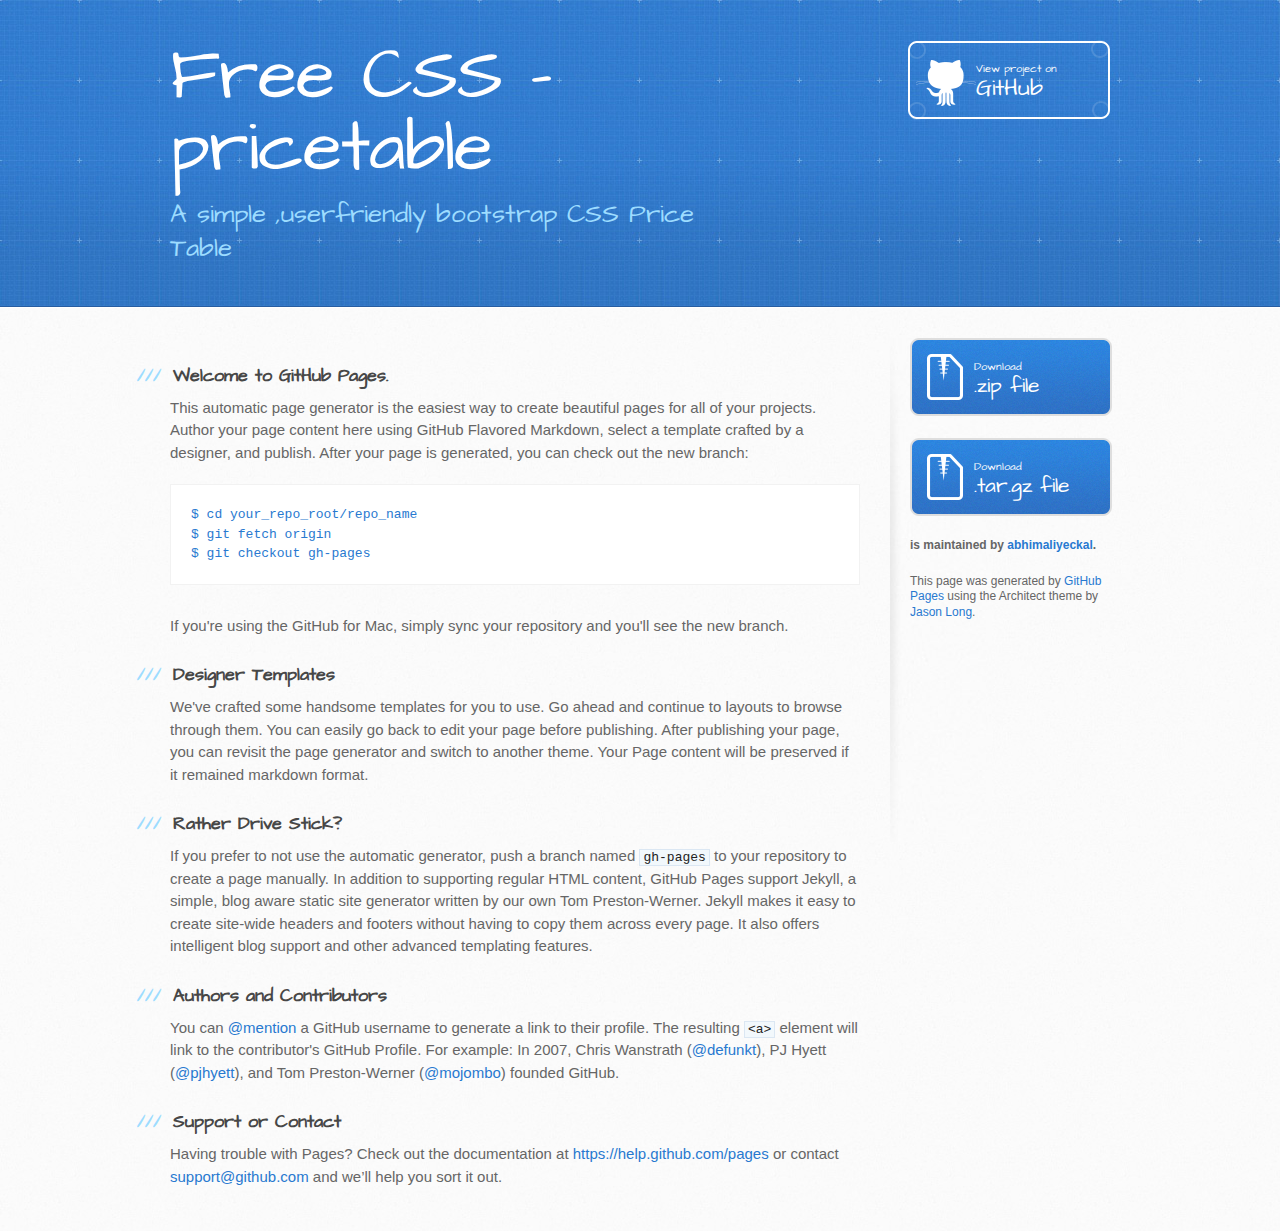
==== index.html @ 6429865c "Create gh-pages branch via GitHub" ====
<!DOCTYPE html>
<html>
  <head>
    <meta charset='utf-8'>
    <meta http-equiv="X-UA-Compatible" content="chrome=1">
    <meta name="viewport" content="width=device-width, initial-scale=1, maximum-scale=1">
    <link href='https://fonts.googleapis.com/css?family=Architects+Daughter' rel='stylesheet' type='text/css'>
    <link rel="stylesheet" type="text/css" href="stylesheets/stylesheet.css" media="screen">
    <link rel="stylesheet" type="text/css" href="stylesheets/pygment_trac.css" media="screen">
    <link rel="stylesheet" type="text/css" href="stylesheets/print.css" media="print">

    <!--[if lt IE 9]>
    <script src="//html5shiv.googlecode.com/svn/trunk/html5.js"></script>
    <![endif]-->

    <title>Free CSS -pricetable by abhimaliyeckal</title>
  </head>

  <body>
    <header>
      <div class="inner">
        <h1>Free CSS -pricetable</h1>
        <h2>A simple ,userfriendly bootstrap CSS Price Table</h2>
        <a href="https://github.com/abhimaliyeckal/css-pricetable" class="button"><small>View project on</small> GitHub</a>
      </div>
    </header>

    <div id="content-wrapper">
      <div class="inner clearfix">
        <section id="main-content">
          <h3>
<a id="welcome-to-github-pages" class="anchor" href="#welcome-to-github-pages" aria-hidden="true"><span class="octicon octicon-link"></span></a>Welcome to GitHub Pages.</h3>

<p>This automatic page generator is the easiest way to create beautiful pages for all of your projects. Author your page content here using GitHub Flavored Markdown, select a template crafted by a designer, and publish. After your page is generated, you can check out the new branch:</p>

<pre><code>$ cd your_repo_root/repo_name
$ git fetch origin
$ git checkout gh-pages
</code></pre>

<p>If you're using the GitHub for Mac, simply sync your repository and you'll see the new branch.</p>

<h3>
<a id="designer-templates" class="anchor" href="#designer-templates" aria-hidden="true"><span class="octicon octicon-link"></span></a>Designer Templates</h3>

<p>We've crafted some handsome templates for you to use. Go ahead and continue to layouts to browse through them. You can easily go back to edit your page before publishing. After publishing your page, you can revisit the page generator and switch to another theme. Your Page content will be preserved if it remained markdown format.</p>

<h3>
<a id="rather-drive-stick" class="anchor" href="#rather-drive-stick" aria-hidden="true"><span class="octicon octicon-link"></span></a>Rather Drive Stick?</h3>

<p>If you prefer to not use the automatic generator, push a branch named <code>gh-pages</code> to your repository to create a page manually. In addition to supporting regular HTML content, GitHub Pages support Jekyll, a simple, blog aware static site generator written by our own Tom Preston-Werner. Jekyll makes it easy to create site-wide headers and footers without having to copy them across every page. It also offers intelligent blog support and other advanced templating features.</p>

<h3>
<a id="authors-and-contributors" class="anchor" href="#authors-and-contributors" aria-hidden="true"><span class="octicon octicon-link"></span></a>Authors and Contributors</h3>

<p>You can <a href="https://github.com/blog/821" class="user-mention">@mention</a> a GitHub username to generate a link to their profile. The resulting <code>&lt;a&gt;</code> element will link to the contributor's GitHub Profile. For example: In 2007, Chris Wanstrath (<a href="https://github.com/defunkt" class="user-mention">@defunkt</a>), PJ Hyett (<a href="https://github.com/pjhyett" class="user-mention">@pjhyett</a>), and Tom Preston-Werner (<a href="https://github.com/mojombo" class="user-mention">@mojombo</a>) founded GitHub.</p>

<h3>
<a id="support-or-contact" class="anchor" href="#support-or-contact" aria-hidden="true"><span class="octicon octicon-link"></span></a>Support or Contact</h3>

<p>Having trouble with Pages? Check out the documentation at <a href="https://help.github.com/pages">https://help.github.com/pages</a> or contact <a href="mailto:support@github.com">support@github.com</a> and we’ll help you sort it out.</p>
        </section>

        <aside id="sidebar">
          <a href="https://github.com/abhimaliyeckal/css-pricetable/zipball/master" class="button">
            <small>Download</small>
            .zip file
          </a>
          <a href="https://github.com/abhimaliyeckal/css-pricetable/tarball/master" class="button">
            <small>Download</small>
            .tar.gz file
          </a>

          <p class="repo-owner"><a href="https://github.com/abhimaliyeckal/css-pricetable"></a> is maintained by <a href="https://github.com/abhimaliyeckal">abhimaliyeckal</a>.</p>

          <p>This page was generated by <a href="https://pages.github.com">GitHub Pages</a> using the Architect theme by <a href="https://twitter.com/jasonlong">Jason Long</a>.</p>
        </aside>
      </div>
    </div>

  
  </body>
</html>
---- stylesheets/stylesheet.css ----
/*! normalize.css v3.0.2 | MIT License | git.io/normalize */

/**
 * 1. Set default font family to sans-serif.
 * 2. Prevent iOS text size adjust after orientation change, without disabling
 *    user zoom.
 */

html {
  font-family: sans-serif; /* 1 */
  -webkit-text-size-adjust: 100%; /* 2 */
  -ms-text-size-adjust: 100%; /* 2 */
}

/**
 * Remove default margin.
 */

body {
  margin: 0;
}

/* HTML5 display definitions
   ========================================================================== */

/**
 * Correct `block` display not defined for any HTML5 element in IE 8/9.
 * Correct `block` display not defined for `details` or `summary` in IE 10/11
 * and Firefox.
 * Correct `block` display not defined for `main` in IE 11.
 */

article,
aside,
details,
figcaption,
figure,
footer,
header,
hgroup,
main,
menu,
nav,
section,
summary {
  display: block;
}

/**
 * 1. Correct `inline-block` display not defined in IE 8/9.
 * 2. Normalize vertical alignment of `progress` in Chrome, Firefox, and Opera.
 */

audio,
canvas,
progress,
video {
  display: inline-block; /* 1 */
  vertical-align: baseline; /* 2 */
}

/**
 * Prevent modern browsers from displaying `audio` without controls.
 * Remove excess height in iOS 5 devices.
 */

audio:not([controls]) {
  display: none;
  height: 0;
}

/**
 * Address `[hidden]` styling not present in IE 8/9/10.
 * Hide the `template` element in IE 8/9/11, Safari, and Firefox < 22.
 */

[hidden],
template {
  display: none;
}

/* Links
   ========================================================================== */

/**
 * Remove the gray background color from active links in IE 10.
 */

a {
  background-color: transparent;
}

/**
 * Improve readability when focused and also mouse hovered in all browsers.
 */

a:active,
a:hover {
  outline: 0;
}

/* Text-level semantics
   ========================================================================== */

/**
 * Address styling not present in IE 8/9/10/11, Safari, and Chrome.
 */

abbr[title] {
  border-bottom: 1px dotted;
}

/**
 * Address style set to `bolder` in Firefox 4+, Safari, and Chrome.
 */

b,
strong {
  font-weight: bold;
}

/**
 * Address styling not present in Safari and Chrome.
 */

dfn {
  font-style: italic;
}

/**
 * Address variable `h1` font-size and margin within `section` and `article`
 * contexts in Firefox 4+, Safari, and Chrome.
 */

h1 {
  margin: 0.67em 0;
  font-size: 2em;
}

/**
 * Address styling not present in IE 8/9.
 */

mark {
  color: #000;
  background: #ff0;
}

/**
 * Address inconsistent and variable font size in all browsers.
 */

small {
  font-size: 80%;
}

/**
 * Prevent `sub` and `sup` affecting `line-height` in all browsers.
 */

sub,
sup {
  position: relative;
  font-size: 75%;
  line-height: 0;
  vertical-align: baseline;
}

sup {
  top: -0.5em;
}

sub {
  bottom: -0.25em;
}

/* Embedded content
   ========================================================================== */

/**
 * Remove border when inside `a` element in IE 8/9/10.
 */

img {
  border: 0;
}

/**
 * Correct overflow not hidden in IE 9/10/11.
 */

svg:not(:root) {
  overflow: hidden;
}

/* Grouping content
   ========================================================================== */

/**
 * Address margin not present in IE 8/9 and Safari.
 */

figure {
  margin: 1em 40px;
}

/**
 * Address differences between Firefox and other browsers.
 */

hr {
  height: 0;
  -moz-box-sizing: content-box;
  box-sizing: content-box;
}

/**
 * Contain overflow in all browsers.
 */

pre {
  overflow: auto;
}

/**
 * Address odd `em`-unit font size rendering in all browsers.
 */

code,
kbd,
pre,
samp {
  font-family: monospace, monospace;
  font-size: 1em;
}

/* Forms
   ========================================================================== */

/**
 * Known limitation: by default, Chrome and Safari on OS X allow very limited
 * styling of `select`, unless a `border` property is set.
 */

/**
 * 1. Correct color not being inherited.
 *    Known issue: affects color of disabled elements.
 * 2. Correct font properties not being inherited.
 * 3. Address margins set differently in Firefox 4+, Safari, and Chrome.
 */

button,
input,
optgroup,
select,
textarea {
  margin: 0; /* 3 */
  font: inherit; /* 2 */
  color: inherit; /* 1 */
}

/**
 * Address `overflow` set to `hidden` in IE 8/9/10/11.
 */

button {
  overflow: visible;
}

/**
 * Address inconsistent `text-transform` inheritance for `button` and `select`.
 * All other form control elements do not inherit `text-transform` values.
 * Correct `button` style inheritance in Firefox, IE 8/9/10/11, and Opera.
 * Correct `select` style inheritance in Firefox.
 */

button,
select {
  text-transform: none;
}

/**
 * 1. Avoid the WebKit bug in Android 4.0.* where (2) destroys native `audio`
 *    and `video` controls.
 * 2. Correct inability to style clickable `input` types in iOS.
 * 3. Improve usability and consistency of cursor style between image-type
 *    `input` and others.
 */

button,
html input[type="button"], /* 1 */
input[type="reset"],
input[type="submit"] {
  -webkit-appearance: button; /* 2 */
  cursor: pointer; /* 3 */
}

/**
 * Re-set default cursor for disabled elements.
 */

button[disabled],
html input[disabled] {
  cursor: default;
}

/**
 * Remove inner padding and border in Firefox 4+.
 */

button::-moz-focus-inner,
input::-moz-focus-inner {
  padding: 0;
  border: 0;
}

/**
 * Address Firefox 4+ setting `line-height` on `input` using `!important` in
 * the UA stylesheet.
 */

input {
  line-height: normal;
}

/**
 * It's recommended that you don't attempt to style these elements.
 * Firefox's implementation doesn't respect box-sizing, padding, or width.
 *
 * 1. Address box sizing set to `content-box` in IE 8/9/10.
 * 2. Remove excess padding in IE 8/9/10.
 */

input[type="checkbox"],
input[type="radio"] {
  box-sizing: border-box; /* 1 */
  padding: 0; /* 2 */
}

/**
 * Fix the cursor style for Chrome's increment/decrement buttons. For certain
 * `font-size` values of the `input`, it causes the cursor style of the
 * decrement button to change from `default` to `text`.
 */

input[type="number"]::-webkit-inner-spin-button,
input[type="number"]::-webkit-outer-spin-button {
  height: auto;
}

/**
 * 1. Address `appearance` set to `searchfield` in Safari and Chrome.
 * 2. Address `box-sizing` set to `border-box` in Safari and Chrome
 *    (include `-moz` to future-proof).
 */

input[type="search"] {
  -webkit-box-sizing: content-box; /* 2 */
  -moz-box-sizing: content-box;
  box-sizing: content-box;
  -webkit-appearance: textfield; /* 1 */
}

/**
 * Remove inner padding and search cancel button in Safari and Chrome on OS X.
 * Safari (but not Chrome) clips the cancel button when the search input has
 * padding (and `textfield` appearance).
 */

input[type="search"]::-webkit-search-cancel-button,
input[type="search"]::-webkit-search-decoration {
  -webkit-appearance: none;
}

/**
 * Define consistent border, margin, and padding.
 */

fieldset {
  padding: 0.35em 0.625em 0.75em;
  margin: 0 2px;
  border: 1px solid #c0c0c0;
}

/**
 * 1. Correct `color` not being inherited in IE 8/9/10/11.
 * 2. Remove padding so people aren't caught out if they zero out fieldsets.
 */

legend {
  padding: 0; /* 2 */
  border: 0; /* 1 */
}

/**
 * Remove default vertical scrollbar in IE 8/9/10/11.
 */

textarea {
  overflow: auto;
}

/**
 * Don't inherit the `font-weight` (applied by a rule above).
 * NOTE: the default cannot safely be changed in Chrome and Safari on OS X.
 */

optgroup {
  font-weight: bold;
}

/* Tables
   ========================================================================== */

/**
 * Remove most spacing between table cells.
 */

table {
  border-spacing: 0;
  border-collapse: collapse;
}

td,
th {
  padding: 0;
}

/* LAYOUT STYLES */
body {
  font-family: 'Helvetica Neue', Helvetica, Arial, serif;
  font-size: 15px;
  font-weight: 400;
  line-height: 1.5;
  color: #666;
  background: #fafafa url(../images/body-bg.jpg) 0 0 repeat;
}

p {
  margin-top: 0;
}

a {
  color: #2879d0;
}
a:hover {
  color: #2268b2;
}

header {
  padding-top: 40px;
  padding-bottom: 40px;
  font-family: 'Architects Daughter', 'Helvetica Neue', Helvetica, Arial, serif;
  background: #2e7bcf url(../images/header-bg.jpg) 0 0 repeat-x;
  border-bottom: solid 1px #275da1;
}

header h1 {
  width: 540px;
  margin-top: 0;
  margin-bottom: 0.2em;
  font-size: 72px;
  font-weight: normal;
  line-height: 1;
  color: #fff;
  letter-spacing: -1px;
}

header h2 {
  width: 540px;
  margin-top: 0;
  margin-bottom: 0;
  font-size: 26px;
  font-weight: normal;
  line-height: 1.3;
  color: #9ddcff;
  letter-spacing: 0;
}

.inner {
  position: relative;
  width: 940px;
  margin: 0 auto;
}

#content-wrapper {
  padding-top: 30px;
  border-top: solid 1px #fff;
}

#main-content {
  float: left;
  width: 690px;
}

#main-content img {
  max-width: 100%;
}

aside#sidebar {
  float: right;
  width: 200px;
  min-height: 504px;
  padding-left: 20px;
  font-size: 12px;
  line-height: 1.3;
  background: transparent url(../images/sidebar-bg.jpg) 0 0 no-repeat;
}

aside#sidebar p.repo-owner,
aside#sidebar p.repo-owner a {
  font-weight: bold;
}

#downloads {
  margin-bottom: 40px;
}

a.button {
  width: 134px;
  height: 58px;
  padding-top: 22px;
  padding-left: 68px;
  font-family: 'Architects Daughter', 'Helvetica Neue', Helvetica, Arial, serif;
  font-size: 23px;
  line-height: 1.2;
  color: #fff;
}
a.button small {
  display: block;
  font-size: 11px;
}
header a.button {
  position: absolute;
  top: 0;
  right: 0;
  background: transparent url(../images/github-button.png) 0 0 no-repeat;
}
aside a.button {
  display: block;
  width: 138px;
  padding-left: 64px;
  margin-bottom: 20px;
  font-size: 21px;
  background: transparent url(../images/download-button.png) 0 0 no-repeat;
}

code, pre {
  margin-bottom: 30px;
  font-family: Monaco, "Bitstream Vera Sans Mono", "Lucida Console", Terminal, monospace;
  font-size: 13px;
  color: #222;
}

code {
  padding: 0 3px;
  background-color: #f2f8fc;
  border: solid 1px #dbe7f3;
}

pre {
  padding: 20px;
  overflow: auto;
  text-shadow: none;
  background: #fff;
  border: solid 1px #f2f2f2;
}
pre code {
  padding: 0;
  color: #2879d0;
  background-color: #fff;
  border: none;
}

ul, ol, dl {
  margin-bottom: 20px;
}


/* COMMON STYLES */

hr {
  height: 0;
  margin-top: 1em;
  margin-bottom: 1em;
  border: 0;
  border-top: solid 1px #ddd;
}

table {
  width: 100%;
  border: 1px solid #ebebeb;
}

th {
  font-weight: 500;
}

td {
  font-weight: 300;
  text-align: center;
  border: 1px solid #ebebeb;
}

form {
  padding: 20px;
  background: #f2f2f2;

}


/* GENERAL ELEMENT TYPE STYLES */

#main-content h1 {
  margin-top: 0;
  margin-bottom: 0;
  font-family: 'Architects Daughter', 'Helvetica Neue', Helvetica, Arial, serif;
  font-size: 2.8em;
  font-weight: normal;
  color: #474747;
  text-indent: 6px;
  letter-spacing: -1px;
}

#main-content h1:before {
  padding-right: 0.3em;
  margin-left: -0.9em;
  color: #9ddcff;
  content: "/";
}

#main-content h2 {
  margin-bottom: 8px;
  font-family: 'Architects Daughter', 'Helvetica Neue', Helvetica, Arial, serif;
  font-size: 22px;
  font-weight: bold;
  color: #474747;
  text-indent: 4px;
}
#main-content h2:before {
  padding-right: 0.3em;
  margin-left: -1.5em;
  content: "//";
  color: #9ddcff;
}

#main-content h3 {
  margin-top: 24px;
  margin-bottom: 8px;
  font-family: 'Architects Daughter', 'Helvetica Neue', Helvetica, Arial, serif;
  font-size: 18px;
  font-weight: bold;
  color: #474747;
  text-indent: 3px;
}

#main-content h3:before {
  padding-right: 0.3em;
  margin-left: -2em;
  content: "///";
  color: #9ddcff;
}

#main-content h4 {
  margin-bottom: 8px;
  font-family: 'Architects Daughter', 'Helvetica Neue', Helvetica, Arial, serif;
  font-size: 15px;
  font-weight: bold;
  color: #474747;
  text-indent: 3px;
}

h4:before {
  padding-right: 0.3em;
  margin-left: -2.8em;
  content: "////";
  color: #9ddcff;
}

#main-content h5 {
  margin-bottom: 8px;
  font-family: 'Architects Daughter', 'Helvetica Neue', Helvetica, Arial, serif;
  font-size: 14px;
  color: #474747;
  text-indent: 3px;
}
h5:before {
  padding-right: 0.3em;
  margin-left: -3.2em;
  content: "/////";
  color: #9ddcff;
}

#main-content h6 {
  margin-bottom: 8px;
  font-family: 'Architects Daughter', 'Helvetica Neue', Helvetica, Arial, serif;
  font-size: .8em;
  color: #474747;
  text-indent: 3px;
}
h6:before {
  padding-right: 0.3em;
  margin-left: -3.7em;
  content: "//////";
  color: #9ddcff;
}

p {
  margin-bottom: 20px;
}

a {
  text-decoration: none;
}

p a {
  font-weight: 400;
}

blockquote {
  padding: 0 0 0 30px;
  margin-bottom: 20px;
  font-size: 1.6em;
  border-left: 10px solid #e9e9e9;
}

ul {
  list-style-position: inside;
  list-style: disc;
  padding-left: 20px;
}

ol {
  list-style-position: inside;
  list-style: decimal;
  padding-left: 3px;
}

dl dd {
  font-style: italic;
  font-weight: 100;
}

footer {
  padding-top: 20px;
  padding-bottom: 30px;
  margin-top: 40px;
  font-size: 13px;
  color: #aaa;
  background: transparent url('../images/hr.png') 0 0 no-repeat;
}

footer a {
  color: #666;
}
footer a:hover {
  color: #444;
}

/* MISC */
.clearfix:after {
  display: block;
  height: 0;
  clear: both;
  visibility: hidden;
  content: '.';
}

.clearfix {display: inline-block;}
* html .clearfix {height: 1%;}
.clearfix {display: block;}

/* #Media Queries
================================================== */

/* Smaller than standard 960 (devices and browsers) */
@media only screen and (max-width: 959px) { }

/* Tablet Portrait size to standard 960 (devices and browsers) */
@media only screen and (min-width: 768px) and (max-width: 959px) {
  .inner {
    width: 740px;
  }
  header h1, header h2 {
    width: 340px;
  }
  header h1 {
    font-size: 60px;
  }
  header h2 {
    font-size: 30px;
  }
  #main-content {
    width: 490px;
  }
  #main-content h1:before,
  #main-content h2:before,
  #main-content h3:before,
  #main-content h4:before,
  #main-content h5:before,
  #main-content h6:before {
    padding-right: 0;
    margin-left: 0;
    content: none;
  }
}

/* All Mobile Sizes (devices and browser) */
@media only screen and (max-width: 767px) {
  .inner {
    width: 93%;
  }
  header {
    padding: 20px 0;
  }
  header .inner {
    position: relative;
  }
  header h1, header h2 {
    width: 100%;
  }
  header h1 {
    font-size: 48px;
  }
  header h2 {
    font-size: 24px;
  }
  header a.button {
    position: relative;
    display: inline-block;
    width: auto;
    height: auto;
    padding: 5px 10px;
    margin-top: 15px;
    font-size: 13px;
    line-height: 1;
    color: #2879d0;
    text-align: center;
    background-color: #9ddcff;
    background-image: none;
    border-radius: 5px;
    -moz-border-radius: 5px;
    -webkit-border-radius: 5px;
  }
  header a.button small {
    display: inline;
    font-size: 13px;
  }
  #main-content,
  aside#sidebar {
    float: none;
    width: 100% ! important;
  }
  aside#sidebar {
    min-height: 0;
    padding: 20px 0;
    margin-top: 20px;
    background-image: none;
    border-top: solid 1px #ddd;
  }
  aside#sidebar a.button {
    display: none;
  }
  #main-content h1:before,
  #main-content h2:before,
  #main-content h3:before,
  #main-content h4:before,
  #main-content h5:before,
  #main-content h6:before {
    padding-right: 0;
    margin-left: 0;
    content: none;
  }
}

/* Mobile Landscape Size to Tablet Portrait (devices and browsers) */
@media only screen and (min-width: 480px) and (max-width: 767px) { }

/* Mobile Portrait Size to Mobile Landscape Size (devices and browsers) */
@media only screen and (max-width: 479px) { }
---- stylesheets/pygment_trac.css ----
.highlight  { background: #ffffff; }
.highlight .c { color: #999988; font-style: italic } /* Comment */
.highlight .err { color: #a61717; background-color: #e3d2d2 } /* Error */
.highlight .k { font-weight: bold } /* Keyword */
.highlight .o { font-weight: bold } /* Operator */
.highlight .cm { color: #999988; font-style: italic } /* Comment.Multiline */
.highlight .cp { color: #999999; font-weight: bold } /* Comment.Preproc */
.highlight .c1 { color: #999988; font-style: italic } /* Comment.Single */
.highlight .cs { color: #999999; font-weight: bold; font-style: italic } /* Comment.Special */
.highlight .gd { color: #000000; background-color: #ffdddd } /* Generic.Deleted */
.highlight .gd .x { color: #000000; background-color: #ffaaaa } /* Generic.Deleted.Specific */
.highlight .ge { font-style: italic } /* Generic.Emph */
.highlight .gr { color: #aa0000 } /* Generic.Error */
.highlight .gh { color: #999999 } /* Generic.Heading */
.highlight .gi { color: #000000; background-color: #ddffdd } /* Generic.Inserted */
.highlight .gi .x { color: #000000; background-color: #aaffaa } /* Generic.Inserted.Specific */
.highlight .go { color: #888888 } /* Generic.Output */
.highlight .gp { color: #555555 } /* Generic.Prompt */
.highlight .gs { font-weight: bold } /* Generic.Strong */
.highlight .gu { color: #800080; font-weight: bold; } /* Generic.Subheading */
.highlight .gt { color: #aa0000 } /* Generic.Traceback */
.highlight .kc { font-weight: bold } /* Keyword.Constant */
.highlight .kd { font-weight: bold } /* Keyword.Declaration */
.highlight .kn { font-weight: bold } /* Keyword.Namespace */
.highlight .kp { font-weight: bold } /* Keyword.Pseudo */
.highlight .kr { font-weight: bold } /* Keyword.Reserved */
.highlight .kt { color: #445588; font-weight: bold } /* Keyword.Type */
.highlight .m { color: #009999 } /* Literal.Number */
.highlight .s { color: #d14 } /* Literal.String */
.highlight .na { color: #008080 } /* Name.Attribute */
.highlight .nb { color: #0086B3 } /* Name.Builtin */
.highlight .nc { color: #445588; font-weight: bold } /* Name.Class */
.highlight .no { color: #008080 } /* Name.Constant */
.highlight .ni { color: #800080 } /* Name.Entity */
.highlight .ne { color: #990000; font-weight: bold } /* Name.Exception */
.highlight .nf { color: #990000; font-weight: bold } /* Name.Function */
.highlight .nn { color: #555555 } /* Name.Namespace */
.highlight .nt { color: #000080 } /* Name.Tag */
.highlight .nv { color: #008080 } /* Name.Variable */
.highlight .ow { font-weight: bold } /* Operator.Word */
.highlight .w { color: #bbbbbb } /* Text.Whitespace */
.highlight .mf { color: #009999 } /* Literal.Number.Float */
.highlight .mh { color: #009999 } /* Literal.Number.Hex */
.highlight .mi { color: #009999 } /* Literal.Number.Integer */
.highlight .mo { color: #009999 } /* Literal.Number.Oct */
.highlight .sb { color: #d14 } /* Literal.String.Backtick */
.highlight .sc { color: #d14 } /* Literal.String.Char */
.highlight .sd { color: #d14 } /* Literal.String.Doc */
.highlight .s2 { color: #d14 } /* Literal.String.Double */
.highlight .se { color: #d14 } /* Literal.String.Escape */
.highlight .sh { color: #d14 } /* Literal.String.Heredoc */
.highlight .si { color: #d14 } /* Literal.String.Interpol */
.highlight .sx { color: #d14 } /* Literal.String.Other */
.highlight .sr { color: #009926 } /* Literal.String.Regex */
.highlight .s1 { color: #d14 } /* Literal.String.Single */
.highlight .ss { color: #990073 } /* Literal.String.Symbol */
.highlight .bp { color: #999999 } /* Name.Builtin.Pseudo */
.highlight .vc { color: #008080 } /* Name.Variable.Class */
.highlight .vg { color: #008080 } /* Name.Variable.Global */
.highlight .vi { color: #008080 } /* Name.Variable.Instance */
.highlight .il { color: #009999 } /* Literal.Number.Integer.Long */

.type-csharp .highlight .k { color: #0000FF }
.type-csharp .highlight .kt { color: #0000FF }
.type-csharp .highlight .nf { color: #000000; font-weight: normal }
.type-csharp .highlight .nc { color: #2B91AF }
.type-csharp .highlight .nn { color: #000000 }
.type-csharp .highlight .s { color: #A31515 }
.type-csharp .highlight .sc { color: #A31515 }
---- stylesheets/print.css ----
html, body, div, span, applet, object, iframe,
h1, h2, h3, h4, h5, h6, p, blockquote, pre,
a, abbr, acronym, address, big, cite, code,
del, dfn, em, img, ins, kbd, q, s, samp,
small, strike, strong, sub, sup, tt, var,
b, u, i, center,
dl, dt, dd, ol, ul, li,
fieldset, form, label, legend,
table, caption, tbody, tfoot, thead, tr, th, td,
article, aside, canvas, details, embed,
figure, figcaption, footer, header, hgroup,
menu, nav, output, ruby, section, summary,
time, mark, audio, video {
  padding: 0;
  margin: 0;
  font: inherit;
  font-size: 100%;
  vertical-align: baseline;
  border: 0;
}
/* HTML5 display-role reset for older browsers */
article, aside, details, figcaption, figure,
footer, header, hgroup, menu, nav, section {
  display: block;
}
body {
  line-height: 1;
}
ol, ul {
  list-style: none;
}
blockquote, q {
  quotes: none;
}
blockquote:before, blockquote:after,
q:before, q:after {
  content: '';
  content: none;
}
table {
  border-spacing: 0;
  border-collapse: collapse;
}
body {
  font-family: 'Helvetica Neue', Helvetica, Arial, serif;
  font-size: 13px;
  line-height: 1.5;
  color: #000;
}

a {
  font-weight: bold;
  color: #d5000d;
}

header {
  padding-top: 35px;
  padding-bottom: 10px;
}

header h1 {
  font-size: 48px;
  font-weight: bold;
  line-height: 1.2;
  color: #303030;
  letter-spacing: -1px;
}

header h2 {
  font-size: 24px;
  font-weight: normal;
  line-height: 1.3;
  color: #aaa;
  letter-spacing: -1px;
}
#downloads {
  display: none;
}
#main_content {
  padding-top: 20px;
}

code, pre {
  margin-bottom: 30px;
  font-family: Monaco, "Bitstream Vera Sans Mono", "Lucida Console", Terminal;
  font-size: 12px;
  color: #222;
}

code {
  padding: 0 3px;
}

pre {
  padding: 20px;
  overflow: auto;
  border: solid 1px #ddd;
}
pre code {
  padding: 0;
}

ul, ol, dl {
  margin-bottom: 20px;
}


/* COMMON STYLES */

table {
  width: 100%;
  border: 1px solid #ebebeb;
}

th {
  font-weight: 500;
}

td {
  font-weight: 300;
  text-align: center;
  border: 1px solid #ebebeb;
}

form {
  padding: 20px;
  background: #f2f2f2;

}


/* GENERAL ELEMENT TYPE STYLES */

h1 {
  font-size: 2.8em;
}

h2 {
  margin-bottom: 8px;
  font-size: 22px;
  font-weight: bold;
  color: #303030;
}

h3 {
  margin-bottom: 8px;
  font-size: 18px;
  font-weight: bold;
  color: #d5000d;
}

h4 {
  font-size: 16px;
  font-weight: bold;
  color: #303030;
}

h5 {
  font-size: 1em;
  color: #303030;
}

h6 {
  font-size: .8em;
  color: #303030;
}

p {
  margin-bottom: 20px;
  font-weight: 300;
}

a {
  text-decoration: none;
}

p a {
  font-weight: 400;
}

blockquote {
  padding: 0 0 0 30px;
  margin-bottom: 20px;
  font-size: 1.6em;
  border-left: 10px solid #e9e9e9;
}

ul li {
  padding-left: 20px;
  list-style-position: inside;
  list-style: disc;
}

ol li {
  padding-left: 3px;
  list-style-position: inside;
  list-style: decimal;
}

dl dd {
  font-style: italic;
  font-weight: 100;
}

footer {
  padding-top: 20px;
  padding-bottom: 30px;
  margin-top: 40px;
  font-size: 13px;
  color: #aaa;
}

footer a {
  color: #666;
}

/* MISC */
.clearfix:after {
  display: block;
  height: 0;
  clear: both;
  visibility: hidden;
  content: '.';
}

.clearfix {display: inline-block;}
* html .clearfix {height: 1%;}
.clearfix {display: block;}
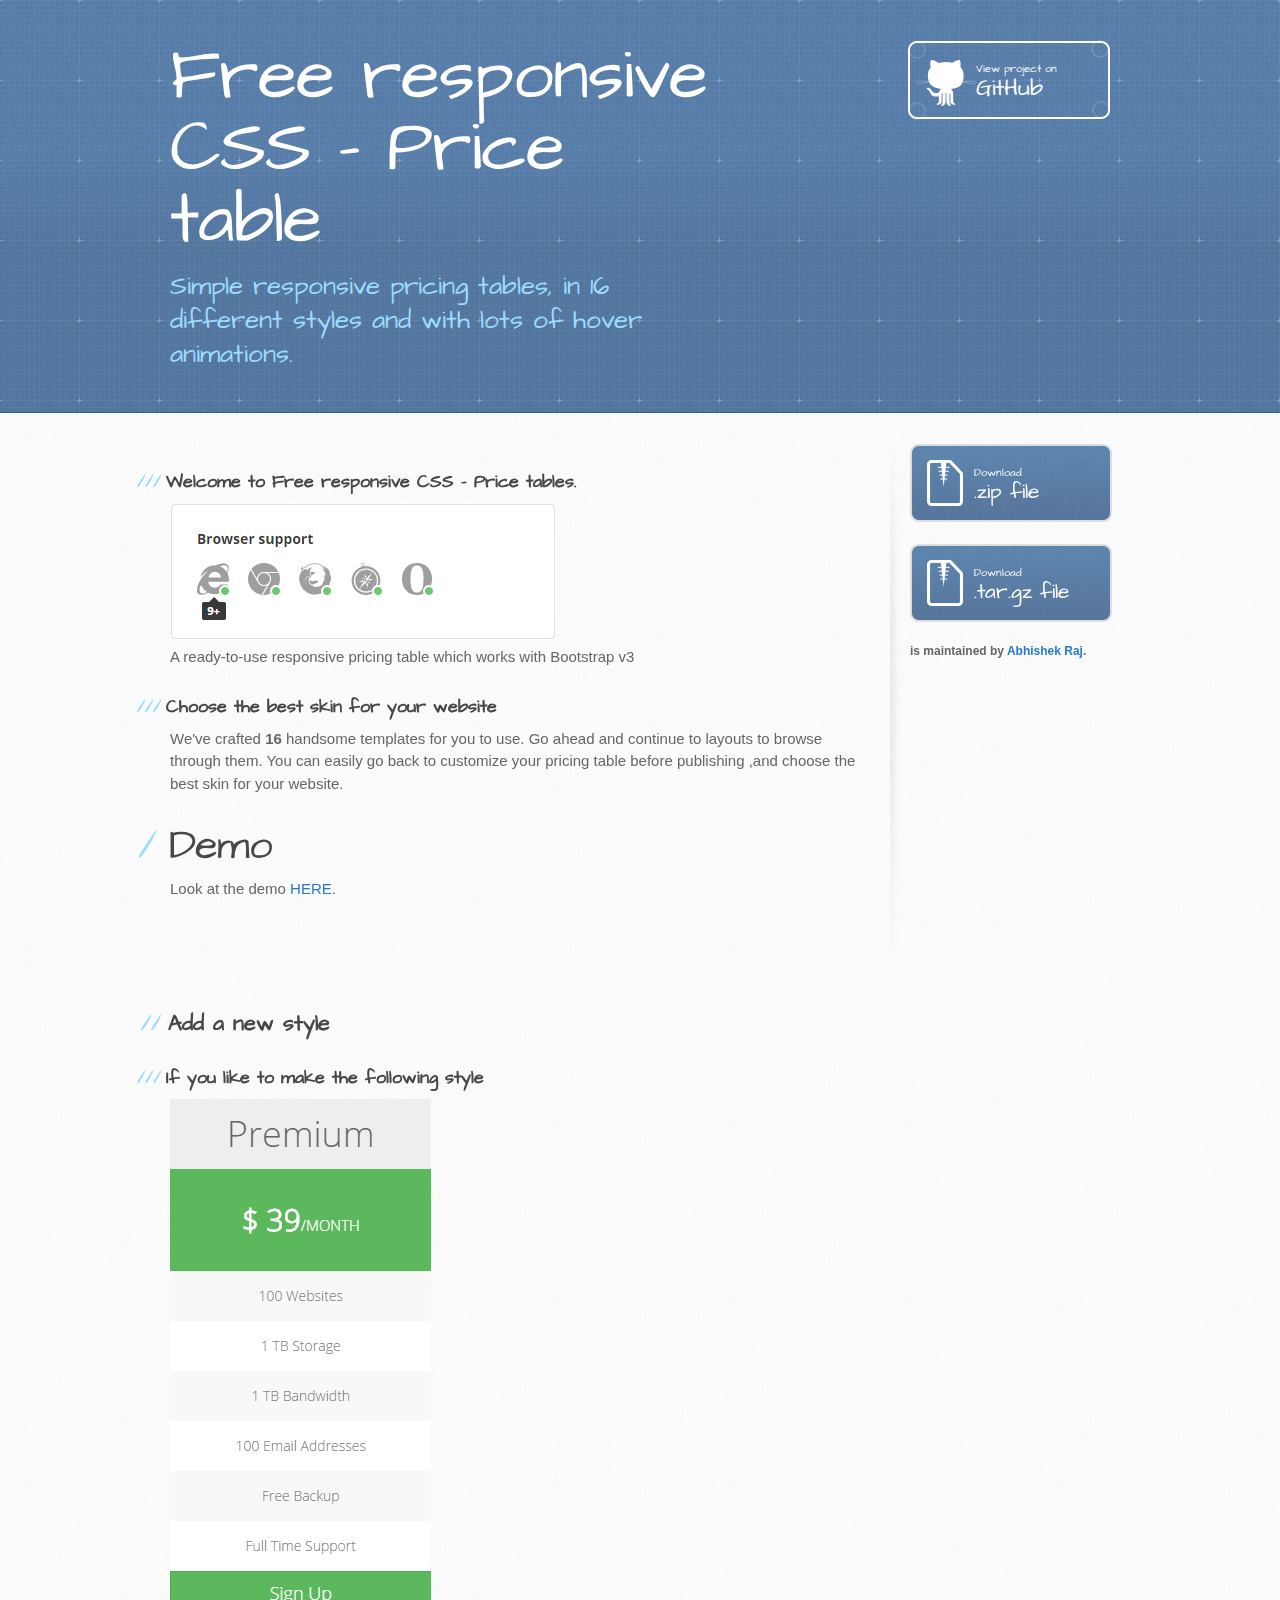
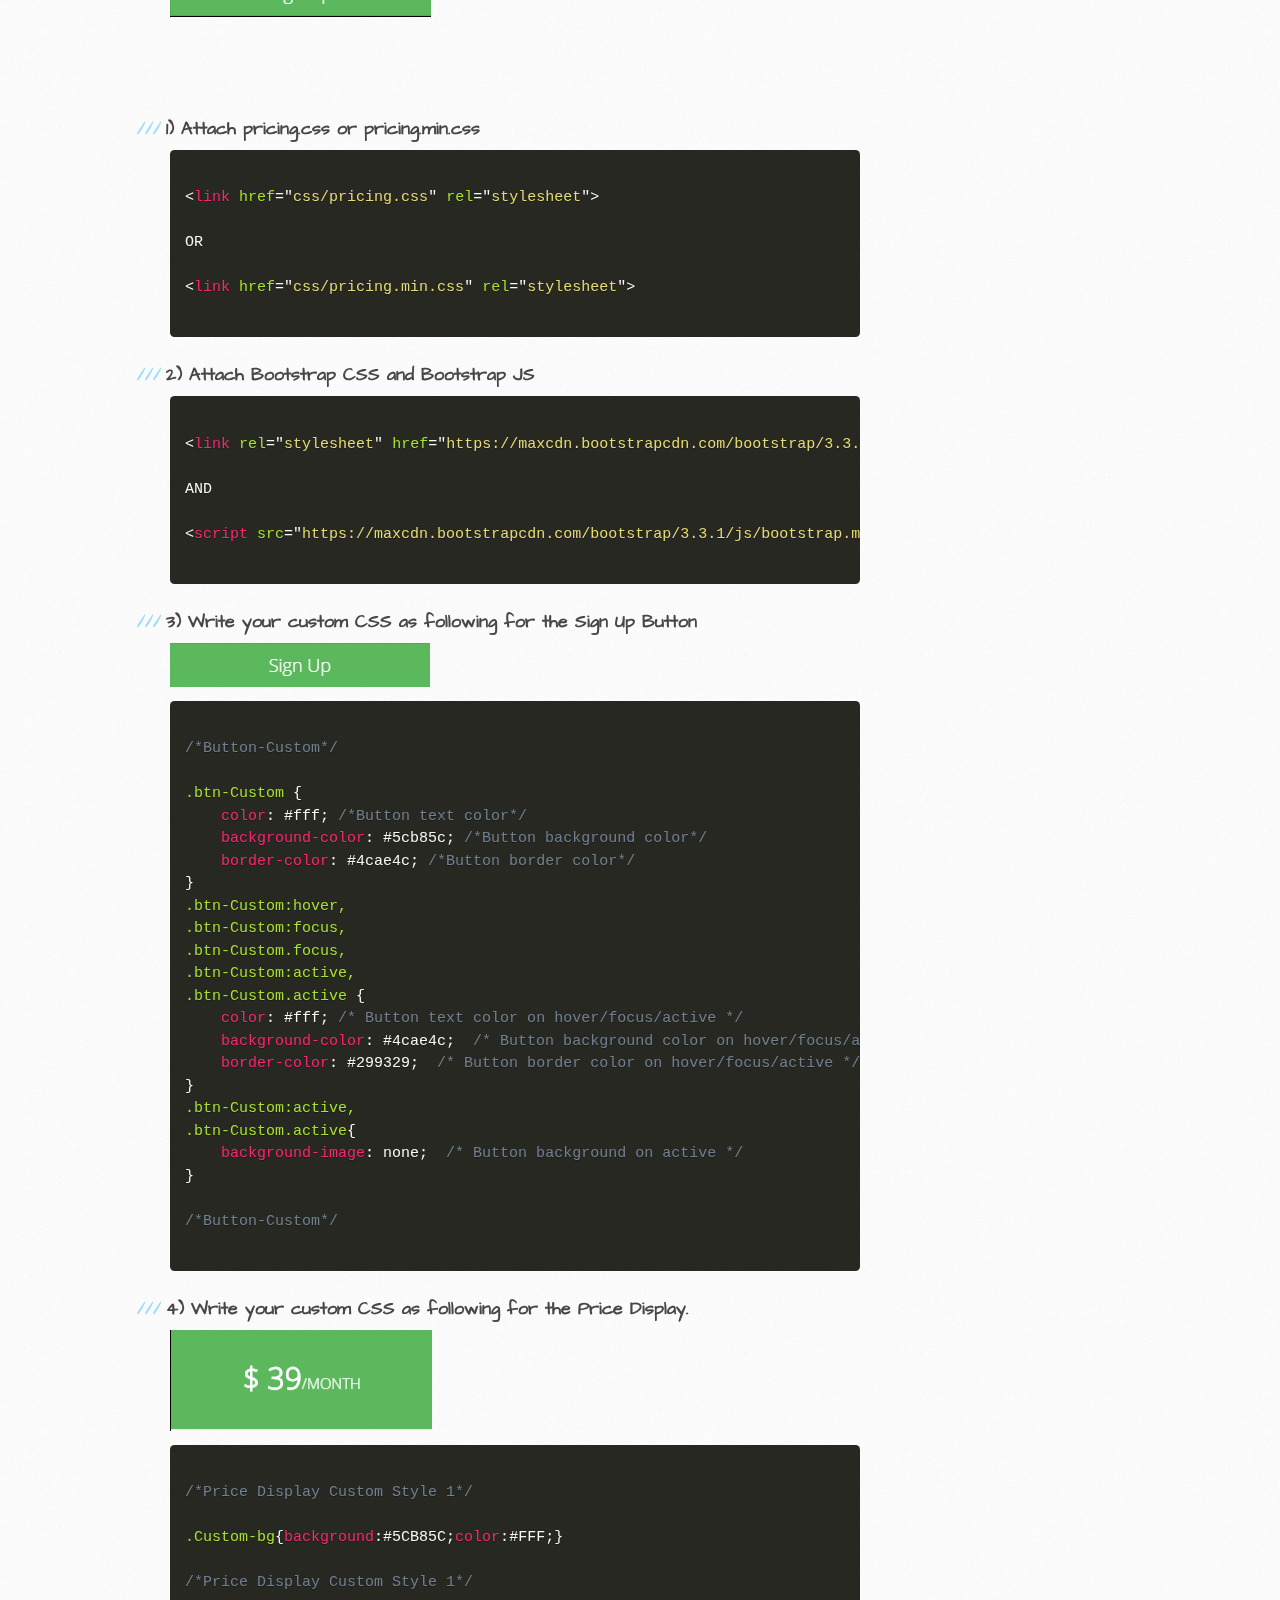
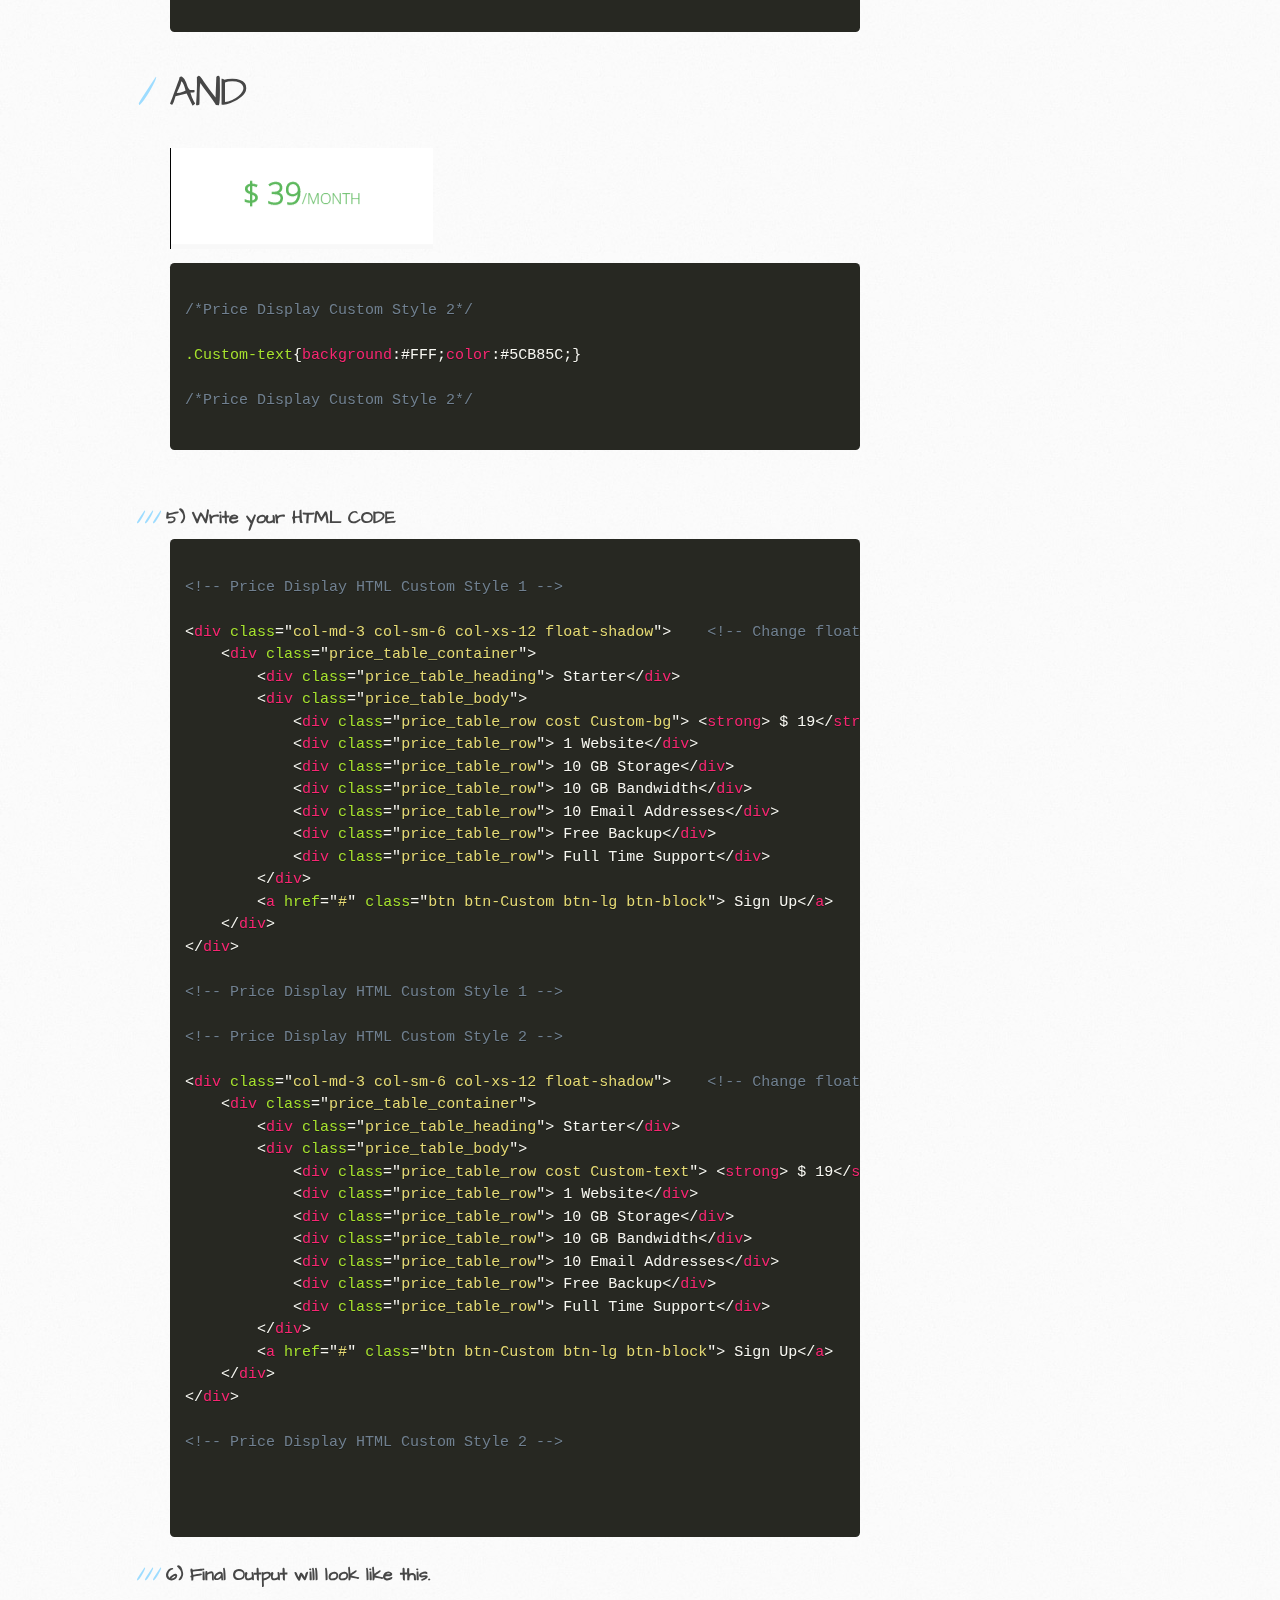
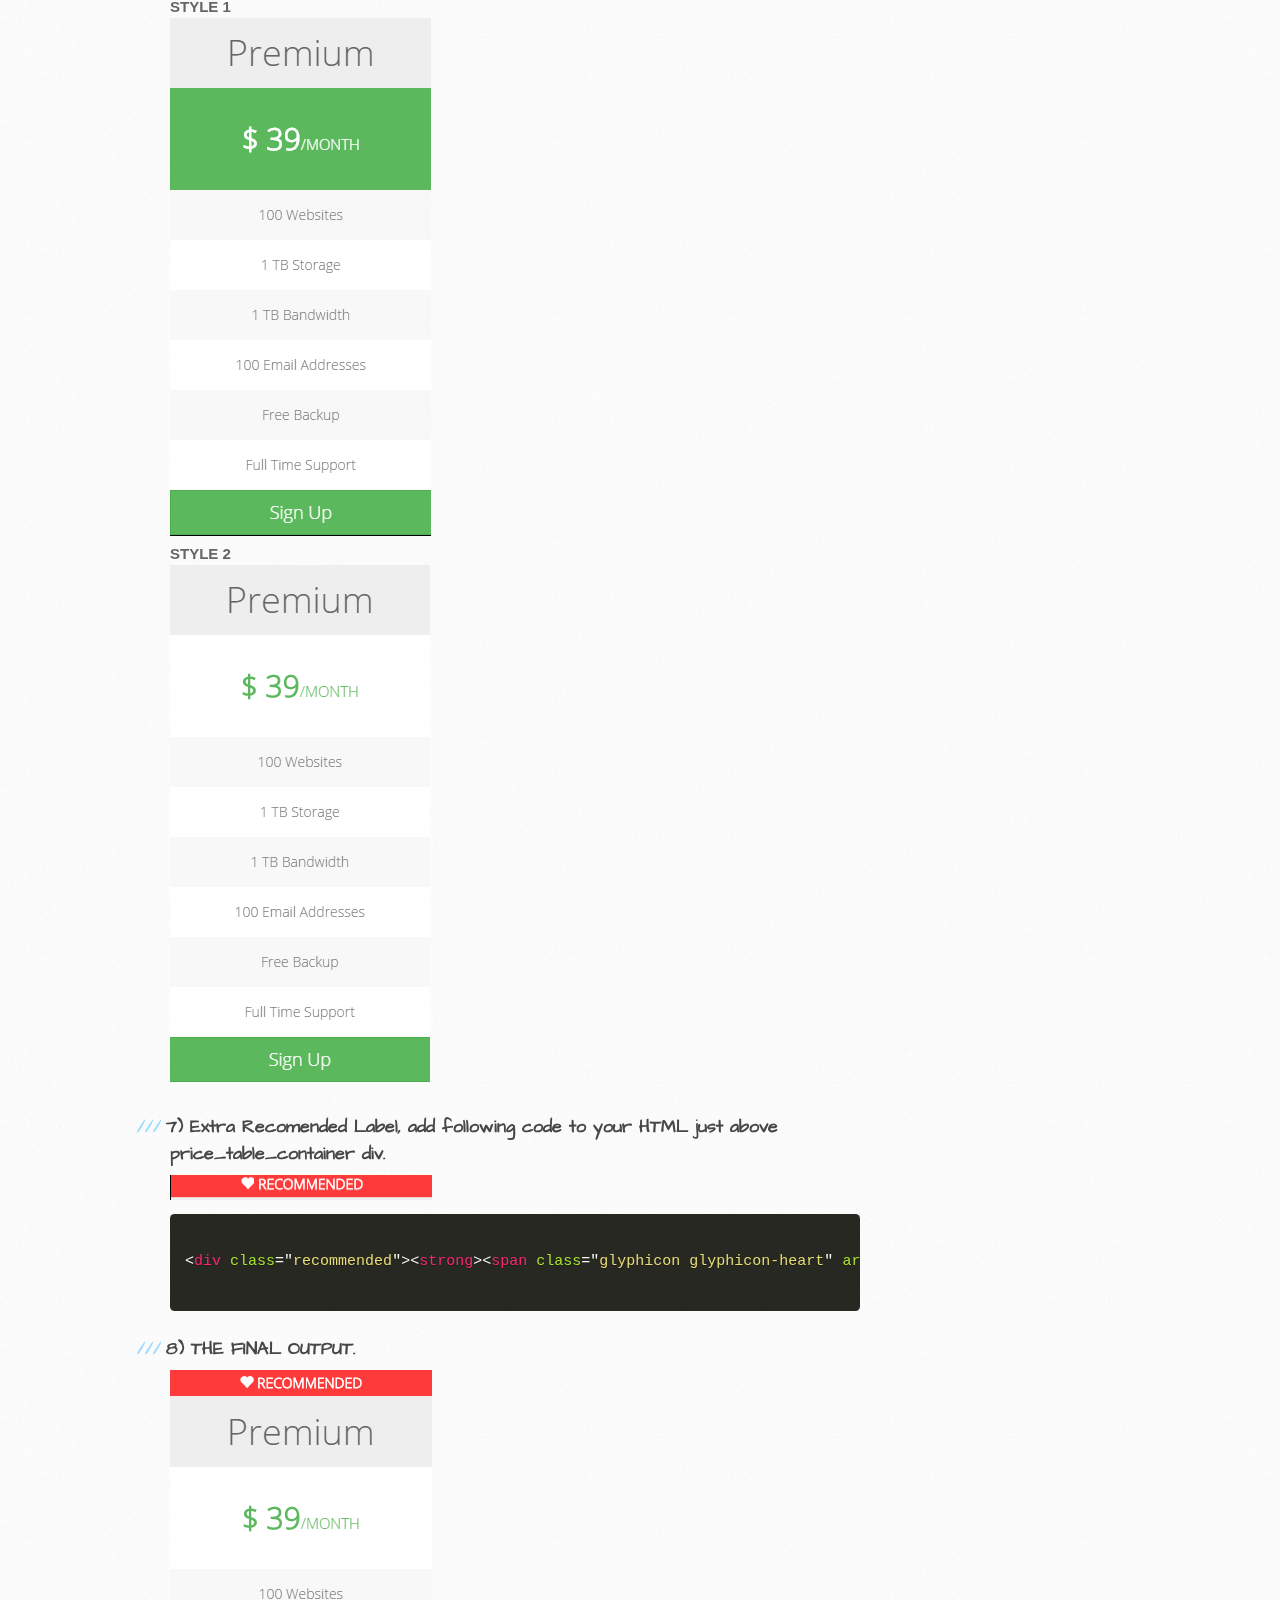
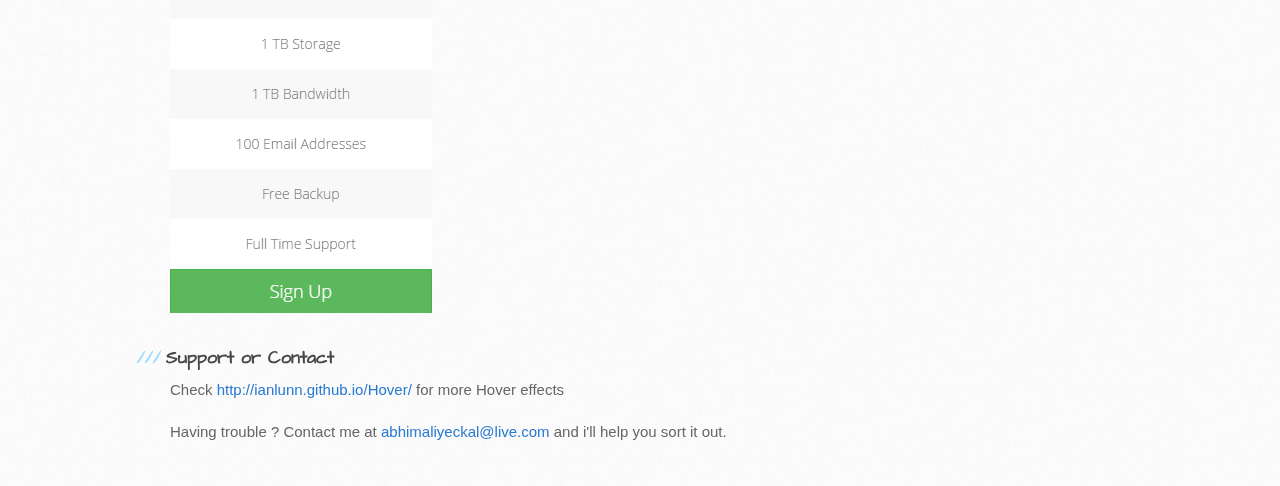
==== commit 17004341: "CSS Pricetable Website" ====
--- a/index.html
+++ b/index.html
@@ -6,21 +6,19 @@
     <meta name="viewport" content="width=device-width, initial-scale=1, maximum-scale=1">
     <link href='https://fonts.googleapis.com/css?family=Architects+Daughter' rel='stylesheet' type='text/css'>
     <link rel="stylesheet" type="text/css" href="stylesheets/stylesheet.css" media="screen">
-    <link rel="stylesheet" type="text/css" href="stylesheets/pygment_trac.css" media="screen">
-    <link rel="stylesheet" type="text/css" href="stylesheets/print.css" media="print">
-
+    <link rel="stylesheet" type="text/css" href="themes/prism.css" data-noprefix >
     <!--[if lt IE 9]>
     <script src="//html5shiv.googlecode.com/svn/trunk/html5.js"></script>
     <![endif]-->
 
-    <title>Free CSS -pricetable by abhimaliyeckal</title>
+    <title>Free responsive price tables</title>
   </head>
 
   <body>
     <header>
       <div class="inner">
-        <h1>Free CSS -pricetable</h1>
-        <h2>A simple ,userfriendly bootstrap CSS Price Table</h2>
+        <h1>Free responsive CSS - Price table</h1>
+        <h2>Simple responsive pricing tables, in 16 different styles and with lots of hover animations.</h2>
         <a href="https://github.com/abhimaliyeckal/css-pricetable" class="button"><small>View project on</small> GitHub</a>
       </div>
     </header>
@@ -28,37 +26,149 @@
     <div id="content-wrapper">
       <div class="inner clearfix">
         <section id="main-content">
-          <h3>
-<a id="welcome-to-github-pages" class="anchor" href="#welcome-to-github-pages" aria-hidden="true"><span class="octicon octicon-link"></span></a>Welcome to GitHub Pages.</h3>
+            
+            <h3>Welcome to Free responsive CSS - Price tables.</h3>
+            <img src="images/support.jpg">
+            <p>A ready-to-use responsive pricing table which works with Bootstrap v3</p>
 
-<p>This automatic page generator is the easiest way to create beautiful pages for all of your projects. Author your page content here using GitHub Flavored Markdown, select a template crafted by a designer, and publish. After your page is generated, you can check out the new branch:</p>
+            <h3>Choose the best skin for your website</h3>
 
-<pre><code>$ cd your_repo_root/repo_name
-$ git fetch origin
-$ git checkout gh-pages
-</code></pre>
+            <p>We've crafted <strong>16</strong> handsome templates for you to use. Go ahead and continue to layouts to browse through them. You can easily go back to customize your pricing table before publishing ,and choose the best skin for your website.</p>
 
-<p>If you're using the GitHub for Mac, simply sync your repository and you'll see the new branch.</p>
+            <h1>Demo</h1>
 
-<h3>
-<a id="designer-templates" class="anchor" href="#designer-templates" aria-hidden="true"><span class="octicon octicon-link"></span></a>Designer Templates</h3>
+            <p>Look at the demo <a href="demo/index.html">HERE</a>.</p><br><br><br>
 
-<p>We've crafted some handsome templates for you to use. Go ahead and continue to layouts to browse through them. You can easily go back to edit your page before publishing. After publishing your page, you can revisit the page generator and switch to another theme. Your Page content will be preserved if it remained markdown format.</p>
+            <h2>Add a new style</h2>
+            <h3>If you like to make the following style</h3>
+            <img src="images/Sample/newstyle.png"><br><br><br><br>
+            
+            <h3>1) Attach <strong>pricing.css</strong> or <strong>pricing.min.css</strong></h3	>
+            <pre><code class="language-markup">
+&lt;link href="css/pricing.css" rel="stylesheet"&gt;
 
-<h3>
-<a id="rather-drive-stick" class="anchor" href="#rather-drive-stick" aria-hidden="true"><span class="octicon octicon-link"></span></a>Rather Drive Stick?</h3>
+OR
 
-<p>If you prefer to not use the automatic generator, push a branch named <code>gh-pages</code> to your repository to create a page manually. In addition to supporting regular HTML content, GitHub Pages support Jekyll, a simple, blog aware static site generator written by our own Tom Preston-Werner. Jekyll makes it easy to create site-wide headers and footers without having to copy them across every page. It also offers intelligent blog support and other advanced templating features.</p>
+&lt;link href="css/pricing.min.css" rel="stylesheet"&gt;
+            </code></pre>
 
-<h3>
-<a id="authors-and-contributors" class="anchor" href="#authors-and-contributors" aria-hidden="true"><span class="octicon octicon-link"></span></a>Authors and Contributors</h3>
+            <h3>2) Attach Bootstrap CSS and Bootstrap JS</h3>
+            <pre><code class="language-markup">
+&lt;link rel="stylesheet" href="https://maxcdn.bootstrapcdn.com/bootstrap/3.3.1/css/bootstrap.min.css"&gt;
 
-<p>You can <a href="https://github.com/blog/821" class="user-mention">@mention</a> a GitHub username to generate a link to their profile. The resulting <code>&lt;a&gt;</code> element will link to the contributor's GitHub Profile. For example: In 2007, Chris Wanstrath (<a href="https://github.com/defunkt" class="user-mention">@defunkt</a>), PJ Hyett (<a href="https://github.com/pjhyett" class="user-mention">@pjhyett</a>), and Tom Preston-Werner (<a href="https://github.com/mojombo" class="user-mention">@mojombo</a>) founded GitHub.</p>
+AND
 
-<h3>
-<a id="support-or-contact" class="anchor" href="#support-or-contact" aria-hidden="true"><span class="octicon octicon-link"></span></a>Support or Contact</h3>
+&lt;script src="https://maxcdn.bootstrapcdn.com/bootstrap/3.3.1/js/bootstrap.min.js"&gt;&lt;/script&gt;
+            </code></pre>
 
-<p>Having trouble with Pages? Check out the documentation at <a href="https://help.github.com/pages">https://help.github.com/pages</a> or contact <a href="mailto:support@github.com">support@github.com</a> and we’ll help you sort it out.</p>
+            <h3>3) Write your custom CSS as following for the Sign Up Button</h3><img src="images/Sample/signupbutton.png">
+            <pre><code class="language-css">
+/*Button-Custom*/
+
+.btn-Custom {
+	color: #fff; /*Button text color*/
+	background-color: #5cb85c; /*Button background color*/
+	border-color: #4cae4c; /*Button border color*/
+}
+.btn-Custom:hover,
+.btn-Custom:focus,
+.btn-Custom.focus,
+.btn-Custom:active,
+.btn-Custom.active {
+	color: #fff; /* Button text color on hover/focus/active */
+	background-color: #4cae4c;  /* Button background color on hover/focus/active */
+	border-color: #299329;  /* Button border color on hover/focus/active */
+}
+.btn-Custom:active,
+.btn-Custom.active{
+	background-image: none;  /* Button background on active */
+}
+
+/*Button-Custom*/
+            </code></pre>
+
+            <h3>4) Write your custom CSS as following for the Price Display.</h3>
+            <img src="images/Sample/pricedisplay.png">
+            <pre><code class="language-css">
+/*Price Display Custom Style 1*/
+
+.Custom-bg{background:#5CB85C;color:#FFF;}
+
+/*Price Display Custom Style 1*/
+            </code></pre><br>
+            <strong><h1>AND</h1></strong><br>
+            <img src="images/Sample/pricedisplay2.png">
+            <pre><code class="language-css">
+/*Price Display Custom Style 2*/
+
+.Custom-text{background:#FFF;color:#5CB85C;}
+
+/*Price Display Custom Style 2*/
+            </code></pre><br>
+
+            <h3>5) Write your HTML CODE</h3>
+            <pre><code class="language-markup">
+&lt;!-- Price Display HTML Custom Style 1 --&gt;
+
+&lt;div class="col-md-3 col-sm-6 col-xs-12 float-shadow"&gt;    &lt;!-- Change float-shadow to another hover effect Check http://ianlunn.github.io/Hover/ for more --&gt;    
+    &lt;div class="price_table_container"&gt; 
+        &lt;div class="price_table_heading"&gt; Starter&lt;/div&gt; 
+        &lt;div class="price_table_body"&gt; 
+            &lt;div class="price_table_row cost Custom-bg"&gt; &lt;strong&gt; $ 19&lt;/strong&gt; &lt;span&gt; /MONTH&lt;/span&gt; &lt;/div&gt; 
+            &lt;div class="price_table_row"&gt; 1 Website&lt;/div&gt; 
+            &lt;div class="price_table_row"&gt; 10 GB Storage&lt;/div&gt; 
+            &lt;div class="price_table_row"&gt; 10 GB Bandwidth&lt;/div&gt; 
+            &lt;div class="price_table_row"&gt; 10 Email Addresses&lt;/div&gt; 
+            &lt;div class="price_table_row"&gt; Free Backup&lt;/div&gt; 
+            &lt;div class="price_table_row"&gt; Full Time Support&lt;/div&gt;                                               
+        &lt;/div&gt; 
+        &lt;a href="#" class="btn btn-Custom btn-lg btn-block"&gt; Sign Up&lt;/a&gt; 
+    &lt;/div&gt; 
+&lt;/div&gt; 
+
+&lt;!-- Price Display HTML Custom Style 1 --&gt;
+
+&lt;!-- Price Display HTML Custom Style 2 --&gt;
+
+&lt;div class="col-md-3 col-sm-6 col-xs-12 float-shadow"&gt;    &lt;!-- Change float-shadow to another hover effect Check http://ianlunn.github.io/Hover/ for more --&gt;    
+    &lt;div class="price_table_container"&gt; 
+        &lt;div class="price_table_heading"&gt; Starter&lt;/div&gt; 
+        &lt;div class="price_table_body"&gt; 
+            &lt;div class="price_table_row cost Custom-text"&gt; &lt;strong&gt; $ 19&lt;/strong&gt; &lt;span&gt; /MONTH&lt;/span&gt; &lt;/div&gt; 
+            &lt;div class="price_table_row"&gt; 1 Website&lt;/div&gt; 
+            &lt;div class="price_table_row"&gt; 10 GB Storage&lt;/div&gt; 
+            &lt;div class="price_table_row"&gt; 10 GB Bandwidth&lt;/div&gt; 
+            &lt;div class="price_table_row"&gt; 10 Email Addresses&lt;/div&gt; 
+            &lt;div class="price_table_row"&gt; Free Backup&lt;/div&gt; 
+            &lt;div class="price_table_row"&gt; Full Time Support&lt;/div&gt;                                               
+        &lt;/div&gt; 
+        &lt;a href="#" class="btn btn-Custom btn-lg btn-block"&gt; Sign Up&lt;/a&gt; 
+    &lt;/div&gt; 
+&lt;/div&gt; 
+
+&lt;!-- Price Display HTML Custom Style 2 --&gt;
+
+
+            </code></pre>
+
+            <h3>6) Final Output will look like this.</h3>
+            <strong>STYLE 1</strong><br>
+            <img src="images/Sample/newstyle.png"><br>
+            <strong>STYLE 2</strong><br>
+            <img src="images/Sample/newstyle2.png">
+
+            <h3>7) Extra Recomended Label, add following code to your HTML just above price_table_container div.</h3><img src="images/Sample/recomn.png">
+            <pre><code class="language-markup">
+&lt;div class="recommended"&gt;&lt;strong&gt;&lt;span class="glyphicon glyphicon-heart" aria-hidden="true"&gt;&lt;/span&gt; RECOMMENDED&lt;/strong&gt;&lt;/div&gt;
+            </code></pre>
+
+            <h3>8) THE FINAL OUTPUT.</h3>
+            <img src="images/Sample/final.png">
+
+
+            <h3>Support or Contact</h3>
+            <p>Check <a href="http://ianlunn.github.io/Hover/">http://ianlunn.github.io/Hover/</a> for more Hover effects</p>
+            <p>Having trouble ? Contact me at <a href="mailto:abhimaliyeckal@live.com">abhimaliyeckal@live.com</a> and i'll help you sort it out.</p>
         </section>
 
         <aside id="sidebar">
@@ -71,13 +181,13 @@
             .tar.gz file
           </a>
 
-          <p class="repo-owner"><a href="https://github.com/abhimaliyeckal/css-pricetable"></a> is maintained by <a href="https://github.com/abhimaliyeckal">abhimaliyeckal</a>.</p>
+          <p class="repo-owner"><a href="https://github.com/abhimaliyeckal/css-pricetable"></a> is maintained by <a href="https://github.com/abhimaliyeckal">Abhishek Raj</a>.</p>
 
-          <p>This page was generated by <a href="https://pages.github.com">GitHub Pages</a> using the Architect theme by <a href="https://twitter.com/jasonlong">Jason Long</a>.</p>
+          <!-- <p>This page was generated by <a href="https://pages.github.com">GitHub Pages</a> using the Architect theme by <a href="https://twitter.com/jasonlong">Jason Long</a>.</p>-->
         </aside>
       </div>
     </div>
-
-  
+	<script type="text/javascript" src="themes/prism.js"></script>
+ 
   </body>
 </html>
--- a/stylesheets/stylesheet.css
+++ b/stylesheets/stylesheet.css
@@ -218,17 +218,11 @@
  * Contain overflow in all browsers.
  */
 
-pre {
-  overflow: auto;
-}
-
 /**
  * Address odd `em`-unit font size rendering in all browsers.
  */
 
-code,
 kbd,
-pre,
 samp {
   font-family: monospace, monospace;
   font-size: 1em;
@@ -545,32 +539,8 @@
   background: transparent url(../images/download-button.png) 0 0 no-repeat;
 }
 
-code, pre {
-  margin-bottom: 30px;
-  font-family: Monaco, "Bitstream Vera Sans Mono", "Lucida Console", Terminal, monospace;
-  font-size: 13px;
-  color: #222;
-}
-
-code {
-  padding: 0 3px;
-  background-color: #f2f8fc;
-  border: solid 1px #dbe7f3;
-}
-
-pre {
-  padding: 20px;
-  overflow: auto;
-  text-shadow: none;
-  background: #fff;
-  border: solid 1px #f2f2f2;
-}
-pre code {
-  padding: 0;
-  color: #2879d0;
-  background-color: #fff;
-  border: none;
-}
+
+
 
 ul, ol, dl {
   margin-bottom: 20px;
--- a/themes/prism.css
+++ b/themes/prism.css
@@ -0,0 +1,115 @@
+/* http://prismjs.com/download.html?themes=prism-okaidia&languages=markup+css+clike+javascript */
+/**
+ * okaidia theme for JavaScript, CSS and HTML
+ * Loosely based on Monokai textmate theme by http://www.monokai.nl/
+ * @author ocodia
+ */
+
+code[class*="language-"],
+pre[class*="language-"] {
+	color: #f8f8f2;
+	text-shadow: 0 1px rgba(0, 0, 0, 0.3);
+	font-family: Consolas, Monaco, 'Andale Mono', monospace;
+	direction: ltr;
+	text-align: left;
+	white-space: pre;
+	word-spacing: normal;
+	word-break: normal;
+	line-height: 1.5;
+
+	-moz-tab-size: 4;
+	-o-tab-size: 4;
+	tab-size: 4;
+
+	-webkit-hyphens: none;
+	-moz-hyphens: none;
+	-ms-hyphens: none;
+	hyphens: none;
+}
+
+/* Code blocks */
+pre[class*="language-"] {
+	padding: 1em;
+	margin: .5em 0;
+	overflow: auto;
+	border-radius: 0.3em;
+}
+
+:not(pre) > code[class*="language-"],
+pre[class*="language-"] {
+	background: #272822;
+}
+
+/* Inline code */
+:not(pre) > code[class*="language-"] {
+	padding: .1em;
+	border-radius: .3em;
+}
+
+.token.comment,
+.token.prolog,
+.token.doctype,
+.token.cdata {
+	color: slategray;
+}
+
+.token.punctuation {
+	color: #f8f8f2;
+}
+
+.namespace {
+	opacity: .7;
+}
+
+.token.property,
+.token.tag,
+.token.constant,
+.token.symbol,
+.token.deleted {
+	color: #f92672;
+}
+
+.token.boolean,
+.token.number {
+	color: #ae81ff;
+}
+
+.token.selector,
+.token.attr-name,
+.token.string,
+.token.char,
+.token.builtin,
+.token.inserted {
+	color: #a6e22e;
+}
+
+.token.operator,
+.token.entity,
+.token.url,
+.language-css .token.string,
+.style .token.string,
+.token.variable {
+	color: #f8f8f2;
+}
+
+.token.atrule,
+.token.attr-value {
+	color: #e6db74;
+}
+
+.token.keyword {
+	color: #66d9ef;
+}
+
+.token.regex,
+.token.important {
+	color: #fd971f;
+}
+
+.token.important {
+	font-weight: bold;
+}
+
+.token.entity {
+	cursor: help;
+}
